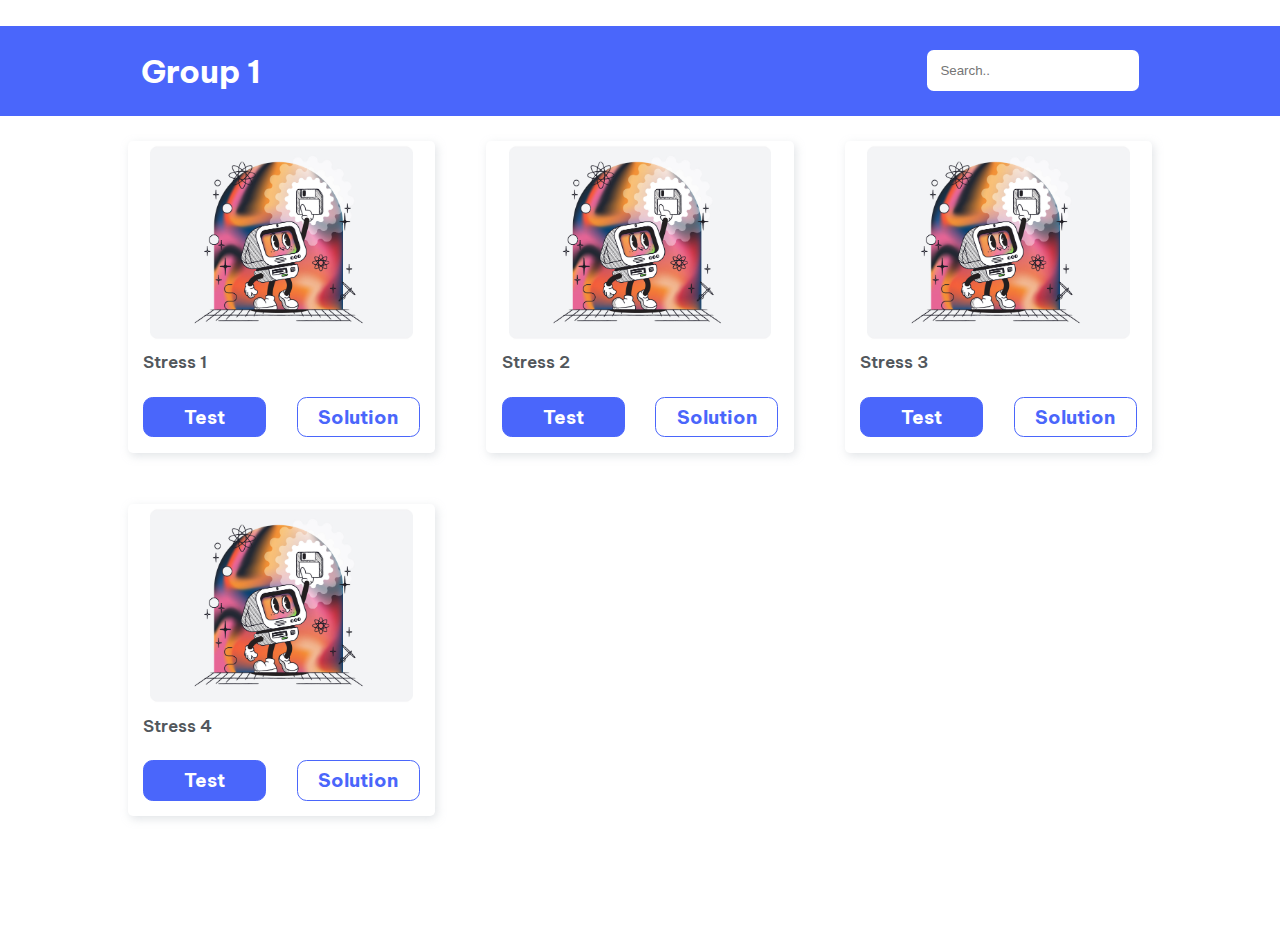
==== index.html @ 51ce5a64 "initilize" ====
<!DOCTYPE html>
<html lang="en">

<head>
  <meta charset="UTF-8">
  <meta name="viewport" content="width=device-width, initial-scale=1.0">
  <title>Home</title>
  <link rel="stylesheet" href="reset.css">
  <link rel="stylesheet" href="styles.css">
</head>

<body>
  <header id="header">
    <h1 class="heading">Group 1</h1>
    <form class="search__container" action="">
      <input name="search" type="search" placeholder="Search..">
      <!-- <a type="submit" style="height: 20px;">Solution</a> -->
    </form>
  </header>
  <div id="container">

    <div class="container__group-3">

      <div class="card">
        <img src="./images/original-image.jpg" alt="image">
        <div class="content__card">
          <h1 class="heading__card">Stress 1</h1>
        </div>
        <div class="choose__card">
          <a class="choose__btn test__btn" id="test-1" href="./test/test-1.htm">Test</a>
          <a class="choose__btn solution__btn" id="soluation-1" href="./solution/solution-1.htm">Solution</a>
        </div>
      </div>

      <div class="card">
        <img src="./images/original-image.jpg" alt="image">
        <div class="content__card">
          <h1 class="heading__card">Stress 2</h1>
        </div>
        <div class="choose__card">
          <a class="choose__btn test__btn" id="test-2" href="./test/test-2.htm">Test</a>
          <a class="choose__btn solution__btn" id="soluation-2" href="./solution/solution-2.htm">Solution</a>
        </div>
      </div>

      <div class="card">
        <img src="./images/original-image.jpg" alt="image">
        <div class="content__card">
          <h1 class="heading__card">Stress 3</h1>
        </div>
        <div class="choose__card">
          <a class="choose__btn test__btn" id="test-3" href="./test/test-3.htm">Test</a>
          <a class="choose__btn solution__btn" id="soluation-3" href="./solution/solution-3.htm">Solution</a>
        </div>
      </div>
    </div>

    <div class="container__group-3">

      <div class="card">
        <img src="./images/original-image.jpg" alt="image">
        <div class="content__card">
          <h1 class="heading__card">Stress 4</h1>
        </div>
        <div class="choose__card">
          <a class="choose__btn test__btn" id="test-4" href="./test/test-4.htm">Test</a>
          <a class="choose__btn solution__btn" id="solution-4" href="./solution/solution-4.htm">Solution</a>
        </div>
      </div>

    </div>

  </div>
  <footer style="height: 100px"></footer>
  <!-- <script src="./scripts.js"></script>
  <script>
    EnrollTest({
      containerSelector: '#container',
      cardsSelector: '.card',
      rules: [
        EnrollTest.activate('.choose__btn', '.test__btn', '.solution__btn'),
      ]
    });
  </script> -->
</body>

</html>
---- styles.css ----
@import url("https://fonts.googleapis.com/css2?family=Be+Vietnam+Pro:ital,wght@0,100;0,200;0,300;0,400;0,500;0,600;0,700;0,800;0,900;1,100;1,200;1,300;1,400;1,500;1,600;1,700;1,800;1,900&display=swap");

* {
  box-sizing: border-box;
}

:root {
  --main-color: #4a66fb;
}

img {
  width: 200px;
  height: auto;
  object-fit: cover;
}

body {
  width: 100%;
  height: 100vh;
  font-family: "Be Vietnam Pro", sans-serif;
  font-weight: 200;
  font-style: normal;
}

#header {
  margin-top: 2%;
  width: 100%;
  background-color: var(--main-color);
  color: #fff;
  font-weight: bold;
  display: flex;
  padding: 1em;
  height: 10%;
  align-items: center;
  justify-content: space-between;
}

.heading {
  font-size: 2.5vw;
  margin-left: 10%;
}

.search__container {
  margin-right: 10%;
  width: 17%;
  height: 70%;
}

input[type="search"] {
  height: 100%;
  width: 100%;
  background-color: #fff;
  border: none;
  border-radius: 0.5em;
  padding: 1em;
}

input[type="search"]:focus {
  outline: none;
}

#container {
  /* border: 1px solid red; */
  width: 100%;
  display: flex;
  flex-direction: column;
  align-items: center;
}

.container__group-3 {
  /* border: 1px solid; */
  display: flex;
  width: 80%;
  gap: 5%;
  margin: 2% 0 2%;
}

.card {
  /* border: 1px solid; */
  width: 30%;
  aspect-ratio: 64 / 65;
  display: flex;
  flex-direction: column;
  align-items: center;
  border-radius: 0.3em;
  box-shadow: 2px 3px 10px hsla(206, 10%, 86%, 0.765);
}

.card img {
  width: 90%;
  height: 65%;
  border-radius: 0.5em;
}

.content__card {
  /* border: 1px solid; */
  width: 100%;
  height: 12%;
  display: flex;
  flex-direction: column;
  justify-content: center;
  padding-left: 5%;
  font-size: 1.3vw;
  font-weight: 600;
  color: #52575c;
}

.choose__card {
  /* border: 1px solid; */
  width: 100%;
  height: 23%;
  display: flex;
  justify-content: space-around;
  align-items: center;
}

.choose__btn {
  font-size: 1.5vw;
  font-weight: bold;
  color: var(--main-color);
  text-decoration: none;
  border: 1px solid var(--main-color);
  width: 40%;
  padding: 0.5em 1em;
  border-radius: 0.5em;
  text-align: center;
  cursor: pointer;
}

.test__btn {
  background-color: var(--main-color);
  color: #fff;
}

.choose__btn:hover {
  transform: scale(98%);
}

@media screen and (max-width: 1200px) {
  /* body {
    background-color: red;
  } */
  .container__group-3 {
    width: 98%;
  }
}

@media screen and (max-width: 700px) {
  /* body {
    background-color: blue;
  } */
  #header {
    margin-top: 0;
  }

  .heading {
    font-size: 4vw;
    margin-left: 5%;
  }

  .search__container {
    width: 50%;
    margin-right: 5%;
  }

  .container__group-3 {
    flex-direction: row;
    flex-flow: row wrap;
    align-items: flex-start;
    justify-content: center;
  }

  .card {
    width: 70%;
    margin-top: 5%;
  }

  .content__card {
    font-size: 4vw;
  }

  .choose__btn {
    font-size: 3.5vw;
  }
}

@media screen and (max-width: 500px) {
  .heading {
    margin-left: 1%;
    text-align: center;
  }

  .search__container {
    width: 70%;
    margin-right: 0;
  }

  .card {
    width: 93%;
  }
}
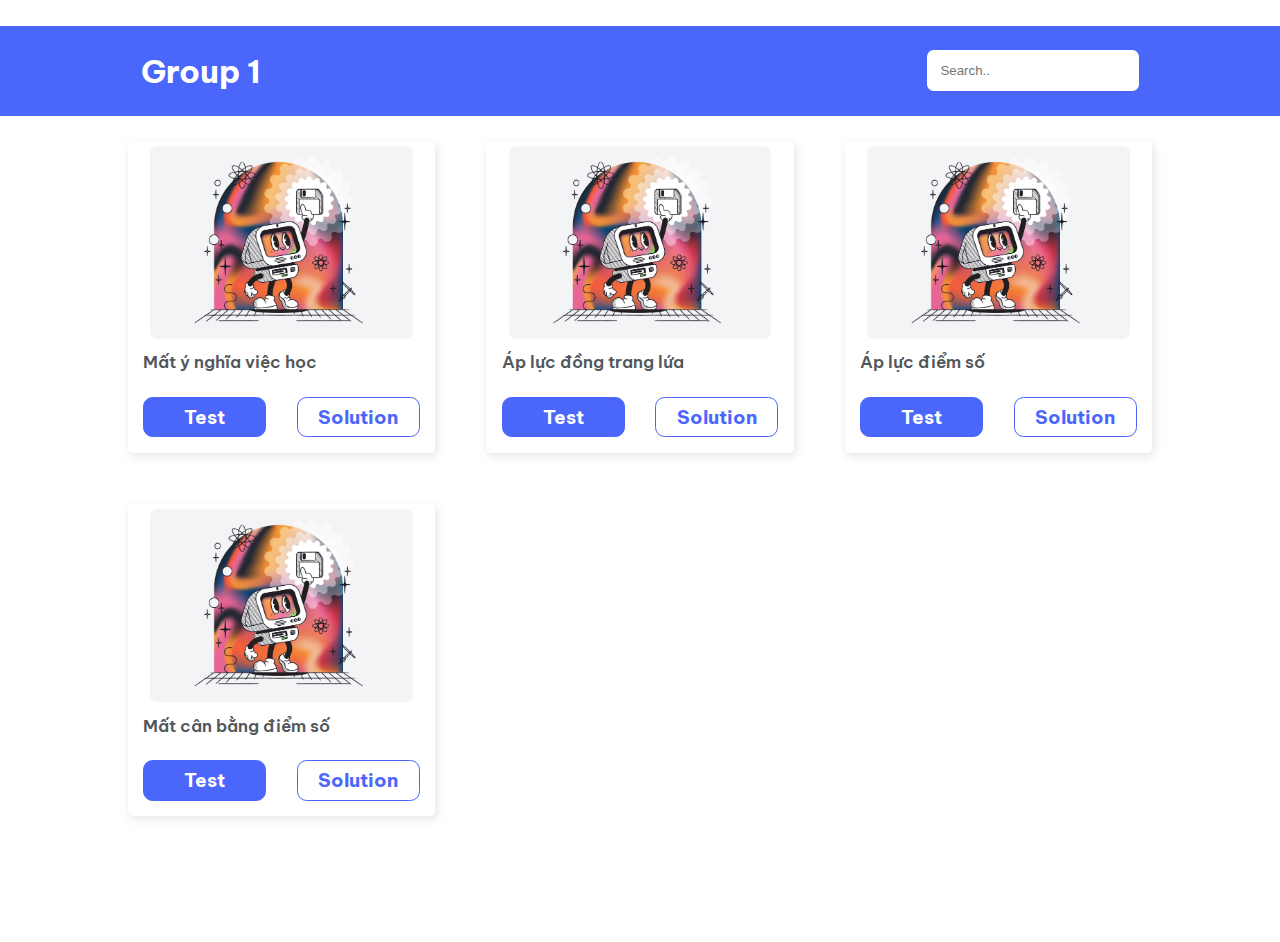
==== commit b5c40d3f: "solution" ====
--- a/index.html
+++ b/index.html
@@ -24,7 +24,7 @@
       <div class="card">
         <img src="./images/original-image.jpg" alt="image">
         <div class="content__card">
-          <h1 class="heading__card">Stress 1</h1>
+          <h1 class="heading__card">Mất ý nghĩa việc học</h1>
         </div>
         <div class="choose__card">
           <a class="choose__btn test__btn" id="test-1" href="./test/test-1.htm">Test</a>
@@ -35,7 +35,7 @@
       <div class="card">
         <img src="./images/original-image.jpg" alt="image">
         <div class="content__card">
-          <h1 class="heading__card">Stress 2</h1>
+          <h1 class="heading__card">Áp lực đồng trang lứa</h1>
         </div>
         <div class="choose__card">
           <a class="choose__btn test__btn" id="test-2" href="./test/test-2.htm">Test</a>
@@ -46,7 +46,7 @@
       <div class="card">
         <img src="./images/original-image.jpg" alt="image">
         <div class="content__card">
-          <h1 class="heading__card">Stress 3</h1>
+          <h1 class="heading__card">Áp lực điểm số</h1>
         </div>
         <div class="choose__card">
           <a class="choose__btn test__btn" id="test-3" href="./test/test-3.htm">Test</a>
@@ -60,7 +60,7 @@
       <div class="card">
         <img src="./images/original-image.jpg" alt="image">
         <div class="content__card">
-          <h1 class="heading__card">Stress 4</h1>
+          <h1 class="heading__card">Mất cân bằng điểm số</h1>
         </div>
         <div class="choose__card">
           <a class="choose__btn test__btn" id="test-4" href="./test/test-4.htm">Test</a>
